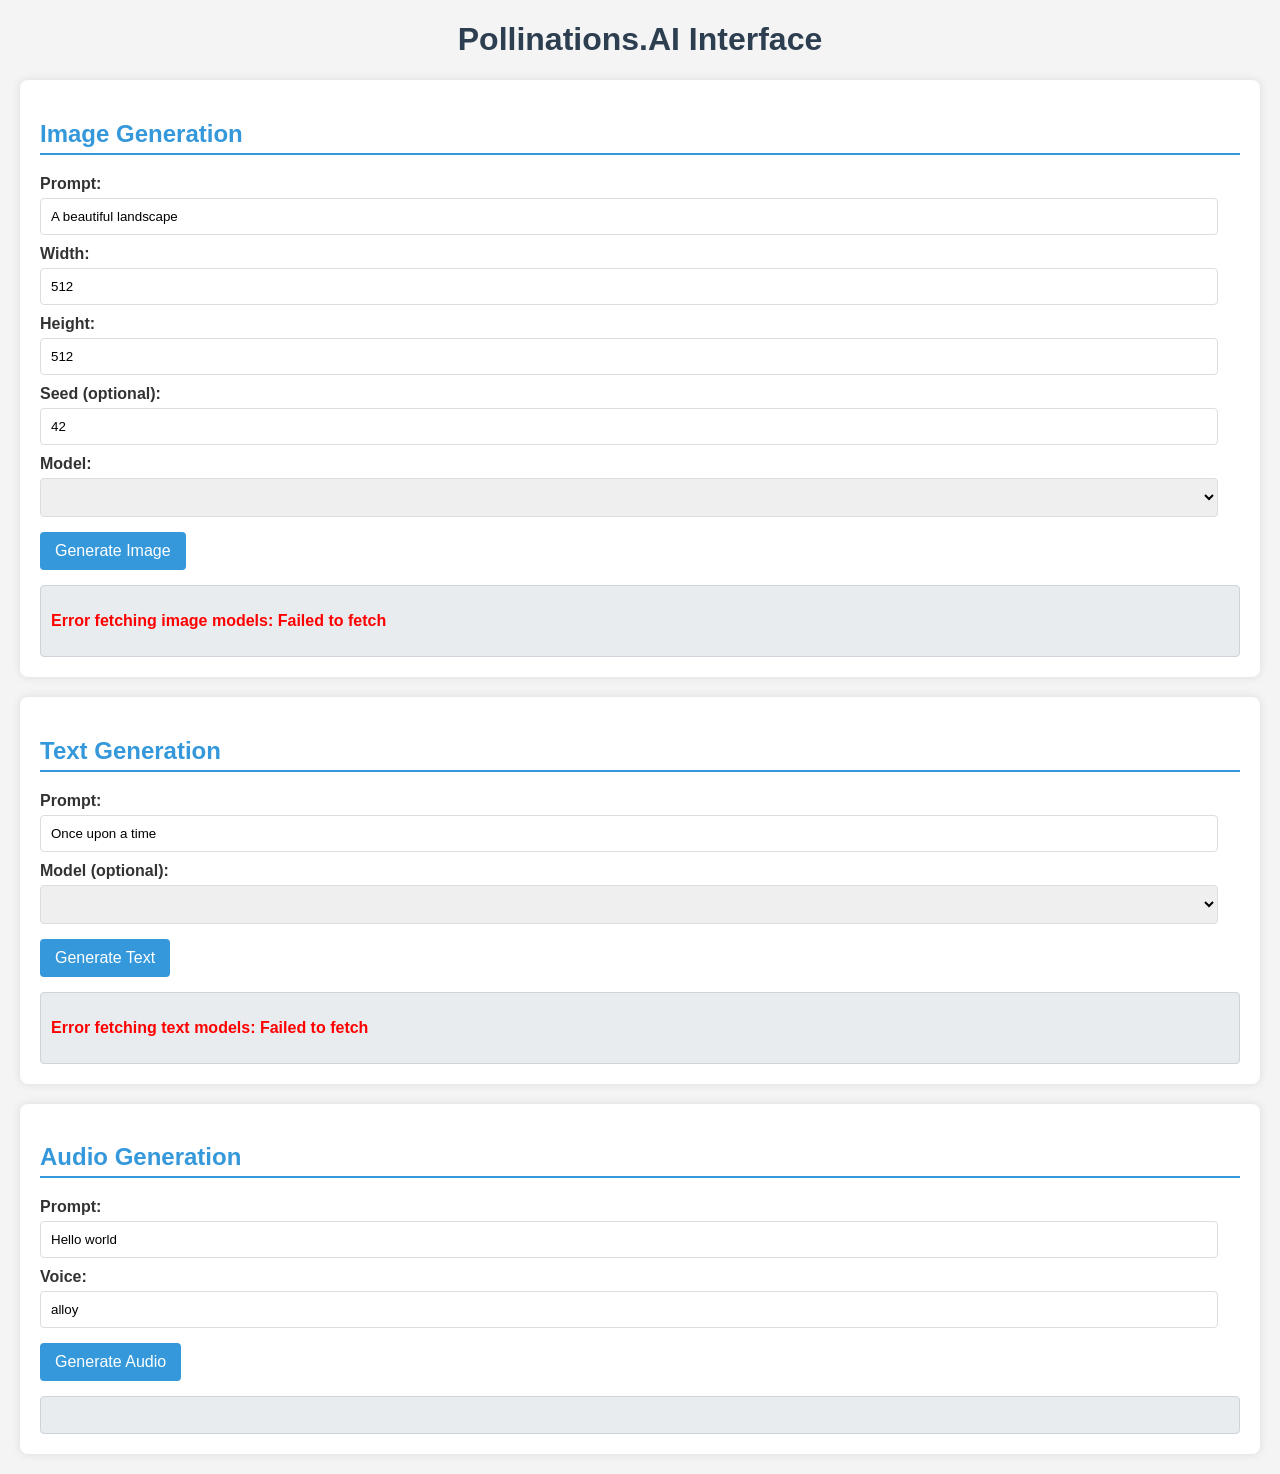
==== index.html @ e5f5d367 "feat: Create Pollinations.AI web interface Implemented a web interface for Pollinations.AI API.  Fea" ====
<!DOCTYPE html>
<html lang="en">
<head>
    <meta charset="UTF-8">
    <meta name="viewport" content="width=device-width, initial-scale=1.0">
    <title>Pollinations.AI Interface</title>
    <style>
        body { font-family: sans-serif; margin: 20px; background-color: #f4f4f4; color: #333; }
        h1 { text-align: center; color: #2c3e50; }
        .container { background-color: #fff; padding: 20px; border-radius: 8px; box-shadow: 0 0 10px rgba(0,0,0,0.1); margin-bottom: 20px; }
        h2 { color: #3498db; border-bottom: 2px solid #3498db; padding-bottom: 5px; }
        label { display: block; margin-top: 10px; font-weight: bold; }
        input[type="text"], input[type="number"], select { width: calc(100% - 22px); padding: 10px; margin-top: 5px; border: 1px solid #ddd; border-radius: 4px; box-sizing: border-box; }
        button { background-color: #3498db; color: white; padding: 10px 15px; border: none; border-radius: 4px; cursor: pointer; font-size: 16px; margin-top: 15px; }
        button:hover { background-color: #2980b9; }
        img, audio { max-width: 100%; margin-top: 10px; border-radius: 4px; }
        .output { margin-top: 15px; padding: 10px; background-color: #e9ecef; border: 1px solid #ced4da; border-radius: 4px; }
        .error { color: red; font-weight: bold; }
    </style>
</head>
<body>
    <h1>Pollinations.AI Interface</h1>

    <!-- Image Generation Section -->
    <div class="container" id="image-generation">
        <h2>Image Generation</h2>
        <label for="img-prompt">Prompt:</label>
        <input type="text" id="img-prompt" value="A beautiful landscape">

        <label for="img-width">Width:</label>
        <input type="number" id="img-width" value="512">

        <label for="img-height">Height:</label>
        <input type="number" id="img-height" value="512">

        <label for="img-seed">Seed (optional):</label>
        <input type="number" id="img-seed" value="42">

        <label for="img-model">Model:</label>
        <select id="img-model"></select>

        <button onclick="generateImage()">Generate Image</button>
        <div class="output" id="img-output">
            <img id="generated-image" src="#" alt="Generated Image will appear here" style="display:none;">
            <p id="img-error" class="error"></p>
        </div>
    </div>

    <!-- Text Generation Section -->
    <div class="container" id="text-generation">
        <h2>Text Generation</h2>
        <label for="text-prompt">Prompt:</label>
        <input type="text" id="text-prompt" value="Once upon a time">

        <label for="text-model">Model (optional):</label>
        <select id="text-model"></select>

        <button onclick="generateText()">Generate Text</button>
        <div class="output" id="text-output">
            <p id="generated-text"></p>
            <p id="text-error" class="error"></p>
        </div>
    </div>

    <!-- Audio Generation Section -->
    <div class="container" id="audio-generation">
        <h2>Audio Generation</h2>
        <label for="audio-prompt">Prompt:</label>
        <input type="text" id="audio-prompt" value="Hello world">

        <label for="audio-voice">Voice:</label>
        <input type="text" id="audio-voice" value="alloy">
        <!-- Common voices: alloy, echo, fable, onyx, nova, shimmer -->

        <button onclick="generateAudio()">Generate Audio</button>
        <div class="output" id="audio-output">
            <audio id="generated-audio" controls></audio>
            <p id="audio-error" class="error"></p>
        </div>
    </div>

    <script>
        const IMAGE_API_URL = "https://image.pollinations.ai/prompt/";
        const IMAGE_MODELS_URL = "https://image.pollinations.ai/models";
        const TEXT_API_URL = "https://text.pollinations.ai/";
        const TEXT_MODELS_URL = "https://text.pollinations.ai/models";
        const AUDIO_API_URL = "https://text.pollinations.ai/"; // Uses text API with specific params

        // --- Image Generation ---
        async function fetchImageModels() {
            const modelSelect = document.getElementById('img-model');
            try {
                const response = await fetch(IMAGE_MODELS_URL);
                if (!response.ok) {
                    throw new Error(`HTTP error! status: ${response.status}`);
                }
                const models = await response.json();
                // Assuming models is an object where keys are model names
                for (const modelName in models) {
                    const option = document.createElement('option');
                    option.value = modelName;
                    option.textContent = modelName;
                    modelSelect.appendChild(option);
                }
                // Set a default model if available, e.g., "flux" if it exists
                if (models['flux']) {
                    modelSelect.value = 'flux';
                } else if (modelSelect.options.length > 0) {
                    modelSelect.selectedIndex = 0; // Select first available if flux is not there
                }
            } catch (error) {
                document.getElementById('img-error').textContent = `Error fetching image models: ${error.message}`;
                console.error("Error fetching image models:", error);
            }
        }

        async function generateImage() {
            const prompt = document.getElementById('img-prompt').value;
            const width = document.getElementById('img-width').value;
            const height = document.getElementById('img-height').value;
            const seed = document.getElementById('img-seed').value;
            const model = document.getElementById('img-model').value;
            const generatedImage = document.getElementById('generated-image');
            const imgError = document.getElementById('img-error');

            imgError.textContent = "";
            generatedImage.style.display = 'none';

            if (!prompt) {
                imgError.textContent = "Prompt cannot be empty.";
                return;
            }

            let url = `${IMAGE_API_URL}${encodeURIComponent(prompt)}`;
            const params = new URLSearchParams();
            if (width) params.append('width', width);
            if (height) params.append('height', height);
            if (seed) params.append('seed', seed);
            if (model) params.append('model', model);

            if (params.toString()) {
                url += `?${params.toString()}`;
            }

            try {
                // Displaying the image directly via URL
                generatedImage.src = url;
                generatedImage.style.display = 'block';
                generatedImage.onload = () => {
                    imgError.textContent = ""; // Clear error on successful load
                };
                generatedImage.onerror = () => {
                    imgError.textContent = "Error loading image. Check parameters or API status.";
                    generatedImage.style.display = 'none';
                };
            } catch (error) {
                imgError.textContent = `Error generating image: ${error.message}`;
                console.error("Error generating image:", error);
            }
        }

        // --- Text Generation ---
        async function fetchTextModels() {
            const modelSelect = document.getElementById('text-model');
            try {
                const response = await fetch(TEXT_MODELS_URL);
                if (!response.ok) {
                    throw new Error(`HTTP error! status: ${response.status}`);
                }
                const models = await response.json();
                 // Assuming models is an object where keys are model names
                for (const modelName in models) {
                    const option = document.createElement('option');
                    option.value = modelName;
                    option.textContent = modelName;
                    modelSelect.appendChild(option);
                }
                if (modelSelect.options.length > 0) {
                    modelSelect.selectedIndex = 0; // Select first available
                }
            } catch (error) {
                document.getElementById('text-error').textContent = `Error fetching text models: ${error.message}`;
                console.error("Error fetching text models:", error);
            }
        }

        async function generateText() {
            const prompt = document.getElementById('text-prompt').value;
            const model = document.getElementById('text-model').value;
            const generatedTextEl = document.getElementById('generated-text');
            const textError = document.getElementById('text-error');

            generatedTextEl.textContent = "";
            textError.textContent = "";

            if (!prompt) {
                textError.textContent = "Prompt cannot be empty.";
                return;
            }

            let url = `${TEXT_API_URL}${encodeURIComponent(prompt)}`;
            const params = new URLSearchParams();
            if (model) { // Model is optional for text gen, but if selected, add it
                params.append('model', model);
            }
            if (params.toString()) {
                url += `?${params.toString()}`;
            }

            try {
                const response = await fetch(url);
                if (!response.ok) {
                    const errorData = await response.text(); // Try to get more info
                    throw new Error(`HTTP error! status: ${response.status}. Message: ${errorData}`);
                }
                const data = await response.json(); // Pollinations text API returns JSON
                if (data && data.text) {
                     generatedTextEl.textContent = data.text;
                } else if (typeof data === 'string') { // Some models might return plain text
                    generatedTextEl.textContent = data;
                }
                else {
                    // If the response is not as expected, try to parse as text
                    const textResponse = await response.text(); // Re-fetch as text
                    generatedTextEl.textContent = textResponse;
                }
            } catch (error) {
                textError.textContent = `Error generating text: ${error.message}`;
                console.error("Error generating text:", error);
            }
        }

        // --- Audio Generation ---
        async function generateAudio() {
            const prompt = document.getElementById('audio-prompt').value;
            const voice = document.getElementById('audio-voice').value;
            const generatedAudioEl = document.getElementById('generated-audio');
            const audioError = document.getElementById('audio-error');

            generatedAudioEl.src = "";
            audioError.textContent = "";

            if (!prompt) {
                audioError.textContent = "Prompt cannot be empty.";
                return;
            }
            if (!voice) {
                audioError.textContent = "Voice cannot be empty.";
                return;
            }

            let url = `${AUDIO_API_URL}${encodeURIComponent(prompt)}`;
            const params = new URLSearchParams();
            params.append('model', 'openai-audio'); // Specific model for audio
            params.append('voice', voice);

            url += `?${params.toString()}`;

            try {
                // The response for audio is the audio file itself
                generatedAudioEl.src = url;
                generatedAudioEl.hidden = false;
                generatedAudioEl.load(); // Start loading the audio
                generatedAudioEl.oncanplaythrough = () => {
                     audioError.textContent = ""; // Clear error if audio can play
                };
                generatedAudioEl.onerror = () => {
                    audioError.textContent = "Error loading audio. Check parameters, voice, or API status.";
                    console.error("Error loading audio. URL was: " + url);
                    generatedAudioEl.hidden = true;
                };
            } catch (error) {
                audioError.textContent = `Error generating audio: ${error.message}`;
                console.error("Error generating audio:", error);
                generatedAudioEl.hidden = true;
            }
        }

        // Initialize
        document.addEventListener('DOMContentLoaded', () => {
            fetchImageModels();
            fetchTextModels();
            // Hide audio element initially
            document.getElementById('generated-audio').hidden = true;
        });
    </script>
</body>
</html>
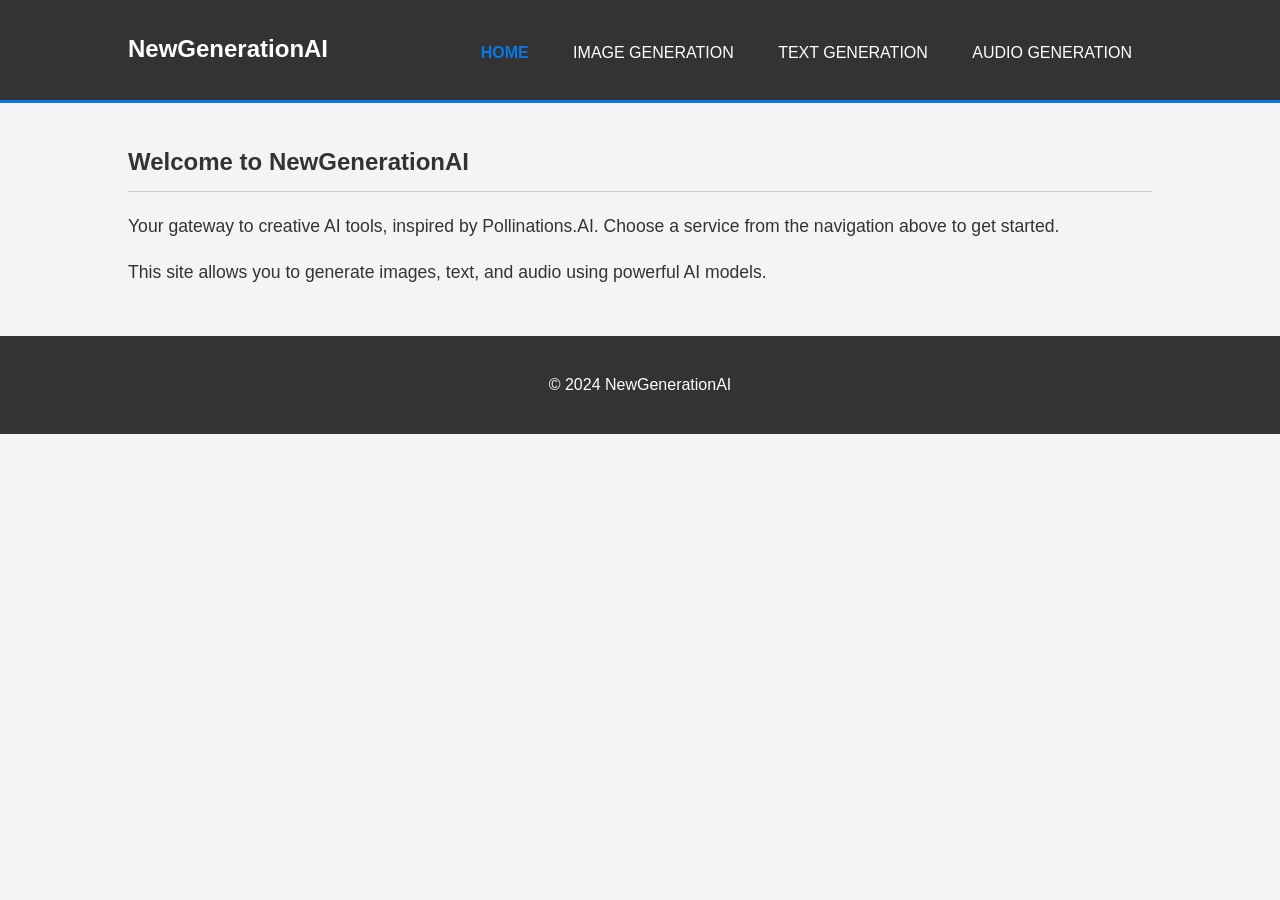
==== commit 9f3b4f81: "feat: Implement multi-page Pollinations AI interface Created a multi-page web application to interac" ====
--- a/index.html
+++ b/index.html
@@ -3,286 +3,37 @@
 <head>
     <meta charset="UTF-8">
     <meta name="viewport" content="width=device-width, initial-scale=1.0">
-    <title>Pollinations.AI Interface</title>
-    <style>
-        body { font-family: sans-serif; margin: 20px; background-color: #f4f4f4; color: #333; }
-        h1 { text-align: center; color: #2c3e50; }
-        .container { background-color: #fff; padding: 20px; border-radius: 8px; box-shadow: 0 0 10px rgba(0,0,0,0.1); margin-bottom: 20px; }
-        h2 { color: #3498db; border-bottom: 2px solid #3498db; padding-bottom: 5px; }
-        label { display: block; margin-top: 10px; font-weight: bold; }
-        input[type="text"], input[type="number"], select { width: calc(100% - 22px); padding: 10px; margin-top: 5px; border: 1px solid #ddd; border-radius: 4px; box-sizing: border-box; }
-        button { background-color: #3498db; color: white; padding: 10px 15px; border: none; border-radius: 4px; cursor: pointer; font-size: 16px; margin-top: 15px; }
-        button:hover { background-color: #2980b9; }
-        img, audio { max-width: 100%; margin-top: 10px; border-radius: 4px; }
-        .output { margin-top: 15px; padding: 10px; background-color: #e9ecef; border: 1px solid #ced4da; border-radius: 4px; }
-        .error { color: red; font-weight: bold; }
-    </style>
+    <title>NewGenerationAI - Home</title>
+    <link rel="stylesheet" href="css/style.css">
 </head>
 <body>
-    <h1>Pollinations.AI Interface</h1>
-
-    <!-- Image Generation Section -->
-    <div class="container" id="image-generation">
-        <h2>Image Generation</h2>
-        <label for="img-prompt">Prompt:</label>
-        <input type="text" id="img-prompt" value="A beautiful landscape">
-
-        <label for="img-width">Width:</label>
-        <input type="number" id="img-width" value="512">
-
-        <label for="img-height">Height:</label>
-        <input type="number" id="img-height" value="512">
-
-        <label for="img-seed">Seed (optional):</label>
-        <input type="number" id="img-seed" value="42">
-
-        <label for="img-model">Model:</label>
-        <select id="img-model"></select>
-
-        <button onclick="generateImage()">Generate Image</button>
-        <div class="output" id="img-output">
-            <img id="generated-image" src="#" alt="Generated Image will appear here" style="display:none;">
-            <p id="img-error" class="error"></p>
+    <header>
+        <div class="container">
+            <h1>NewGenerationAI</h1>
+            <nav>
+                <ul>
+                    <li><a href="index.html">Home</a></li>
+                    <li><a href="image.html">Image Generation</a></li>
+                    <li><a href="text.html">Text Generation</a></li>
+                    <li><a href="audio.html">Audio Generation</a></li>
+                </ul>
+            </nav>
         </div>
-    </div>
-
-    <!-- Text Generation Section -->
-    <div class="container" id="text-generation">
-        <h2>Text Generation</h2>
-        <label for="text-prompt">Prompt:</label>
-        <input type="text" id="text-prompt" value="Once upon a time">
-
-        <label for="text-model">Model (optional):</label>
-        <select id="text-model"></select>
-
-        <button onclick="generateText()">Generate Text</button>
-        <div class="output" id="text-output">
-            <p id="generated-text"></p>
-            <p id="text-error" class="error"></p>
+    </header>
+    <main>
+        <div class="container">
+            <section id="welcome">
+                <h2>Welcome to NewGenerationAI</h2>
+                <p>Your gateway to creative AI tools, inspired by Pollinations.AI. Choose a service from the navigation above to get started.</p>
+                <p>This site allows you to generate images, text, and audio using powerful AI models.</p>
+            </section>
         </div>
-    </div>
-
-    <!-- Audio Generation Section -->
-    <div class="container" id="audio-generation">
-        <h2>Audio Generation</h2>
-        <label for="audio-prompt">Prompt:</label>
-        <input type="text" id="audio-prompt" value="Hello world">
-
-        <label for="audio-voice">Voice:</label>
-        <input type="text" id="audio-voice" value="alloy">
-        <!-- Common voices: alloy, echo, fable, onyx, nova, shimmer -->
-
-        <button onclick="generateAudio()">Generate Audio</button>
-        <div class="output" id="audio-output">
-            <audio id="generated-audio" controls></audio>
-            <p id="audio-error" class="error"></p>
+    </main>
+    <footer>
+        <div class="container">
+            <p>&copy; 2024 NewGenerationAI</p>
         </div>
-    </div>
-
-    <script>
-        const IMAGE_API_URL = "https://image.pollinations.ai/prompt/";
-        const IMAGE_MODELS_URL = "https://image.pollinations.ai/models";
-        const TEXT_API_URL = "https://text.pollinations.ai/";
-        const TEXT_MODELS_URL = "https://text.pollinations.ai/models";
-        const AUDIO_API_URL = "https://text.pollinations.ai/"; // Uses text API with specific params
-
-        // --- Image Generation ---
-        async function fetchImageModels() {
-            const modelSelect = document.getElementById('img-model');
-            try {
-                const response = await fetch(IMAGE_MODELS_URL);
-                if (!response.ok) {
-                    throw new Error(`HTTP error! status: ${response.status}`);
-                }
-                const models = await response.json();
-                // Assuming models is an object where keys are model names
-                for (const modelName in models) {
-                    const option = document.createElement('option');
-                    option.value = modelName;
-                    option.textContent = modelName;
-                    modelSelect.appendChild(option);
-                }
-                // Set a default model if available, e.g., "flux" if it exists
-                if (models['flux']) {
-                    modelSelect.value = 'flux';
-                } else if (modelSelect.options.length > 0) {
-                    modelSelect.selectedIndex = 0; // Select first available if flux is not there
-                }
-            } catch (error) {
-                document.getElementById('img-error').textContent = `Error fetching image models: ${error.message}`;
-                console.error("Error fetching image models:", error);
-            }
-        }
-
-        async function generateImage() {
-            const prompt = document.getElementById('img-prompt').value;
-            const width = document.getElementById('img-width').value;
-            const height = document.getElementById('img-height').value;
-            const seed = document.getElementById('img-seed').value;
-            const model = document.getElementById('img-model').value;
-            const generatedImage = document.getElementById('generated-image');
-            const imgError = document.getElementById('img-error');
-
-            imgError.textContent = "";
-            generatedImage.style.display = 'none';
-
-            if (!prompt) {
-                imgError.textContent = "Prompt cannot be empty.";
-                return;
-            }
-
-            let url = `${IMAGE_API_URL}${encodeURIComponent(prompt)}`;
-            const params = new URLSearchParams();
-            if (width) params.append('width', width);
-            if (height) params.append('height', height);
-            if (seed) params.append('seed', seed);
-            if (model) params.append('model', model);
-
-            if (params.toString()) {
-                url += `?${params.toString()}`;
-            }
-
-            try {
-                // Displaying the image directly via URL
-                generatedImage.src = url;
-                generatedImage.style.display = 'block';
-                generatedImage.onload = () => {
-                    imgError.textContent = ""; // Clear error on successful load
-                };
-                generatedImage.onerror = () => {
-                    imgError.textContent = "Error loading image. Check parameters or API status.";
-                    generatedImage.style.display = 'none';
-                };
-            } catch (error) {
-                imgError.textContent = `Error generating image: ${error.message}`;
-                console.error("Error generating image:", error);
-            }
-        }
-
-        // --- Text Generation ---
-        async function fetchTextModels() {
-            const modelSelect = document.getElementById('text-model');
-            try {
-                const response = await fetch(TEXT_MODELS_URL);
-                if (!response.ok) {
-                    throw new Error(`HTTP error! status: ${response.status}`);
-                }
-                const models = await response.json();
-                 // Assuming models is an object where keys are model names
-                for (const modelName in models) {
-                    const option = document.createElement('option');
-                    option.value = modelName;
-                    option.textContent = modelName;
-                    modelSelect.appendChild(option);
-                }
-                if (modelSelect.options.length > 0) {
-                    modelSelect.selectedIndex = 0; // Select first available
-                }
-            } catch (error) {
-                document.getElementById('text-error').textContent = `Error fetching text models: ${error.message}`;
-                console.error("Error fetching text models:", error);
-            }
-        }
-
-        async function generateText() {
-            const prompt = document.getElementById('text-prompt').value;
-            const model = document.getElementById('text-model').value;
-            const generatedTextEl = document.getElementById('generated-text');
-            const textError = document.getElementById('text-error');
-
-            generatedTextEl.textContent = "";
-            textError.textContent = "";
-
-            if (!prompt) {
-                textError.textContent = "Prompt cannot be empty.";
-                return;
-            }
-
-            let url = `${TEXT_API_URL}${encodeURIComponent(prompt)}`;
-            const params = new URLSearchParams();
-            if (model) { // Model is optional for text gen, but if selected, add it
-                params.append('model', model);
-            }
-            if (params.toString()) {
-                url += `?${params.toString()}`;
-            }
-
-            try {
-                const response = await fetch(url);
-                if (!response.ok) {
-                    const errorData = await response.text(); // Try to get more info
-                    throw new Error(`HTTP error! status: ${response.status}. Message: ${errorData}`);
-                }
-                const data = await response.json(); // Pollinations text API returns JSON
-                if (data && data.text) {
-                     generatedTextEl.textContent = data.text;
-                } else if (typeof data === 'string') { // Some models might return plain text
-                    generatedTextEl.textContent = data;
-                }
-                else {
-                    // If the response is not as expected, try to parse as text
-                    const textResponse = await response.text(); // Re-fetch as text
-                    generatedTextEl.textContent = textResponse;
-                }
-            } catch (error) {
-                textError.textContent = `Error generating text: ${error.message}`;
-                console.error("Error generating text:", error);
-            }
-        }
-
-        // --- Audio Generation ---
-        async function generateAudio() {
-            const prompt = document.getElementById('audio-prompt').value;
-            const voice = document.getElementById('audio-voice').value;
-            const generatedAudioEl = document.getElementById('generated-audio');
-            const audioError = document.getElementById('audio-error');
-
-            generatedAudioEl.src = "";
-            audioError.textContent = "";
-
-            if (!prompt) {
-                audioError.textContent = "Prompt cannot be empty.";
-                return;
-            }
-            if (!voice) {
-                audioError.textContent = "Voice cannot be empty.";
-                return;
-            }
-
-            let url = `${AUDIO_API_URL}${encodeURIComponent(prompt)}`;
-            const params = new URLSearchParams();
-            params.append('model', 'openai-audio'); // Specific model for audio
-            params.append('voice', voice);
-
-            url += `?${params.toString()}`;
-
-            try {
-                // The response for audio is the audio file itself
-                generatedAudioEl.src = url;
-                generatedAudioEl.hidden = false;
-                generatedAudioEl.load(); // Start loading the audio
-                generatedAudioEl.oncanplaythrough = () => {
-                     audioError.textContent = ""; // Clear error if audio can play
-                };
-                generatedAudioEl.onerror = () => {
-                    audioError.textContent = "Error loading audio. Check parameters, voice, or API status.";
-                    console.error("Error loading audio. URL was: " + url);
-                    generatedAudioEl.hidden = true;
-                };
-            } catch (error) {
-                audioError.textContent = `Error generating audio: ${error.message}`;
-                console.error("Error generating audio:", error);
-                generatedAudioEl.hidden = true;
-            }
-        }
-
-        // Initialize
-        document.addEventListener('DOMContentLoaded', () => {
-            fetchImageModels();
-            fetchTextModels();
-            // Hide audio element initially
-            document.getElementById('generated-audio').hidden = true;
-        });
-    </script>
+    </footer>
+    <script src="js/main.js"></script>
 </body>
 </html>
--- a/css/style.css
+++ b/css/style.css
@@ -0,0 +1,217 @@
+/* General Styles */
+body {
+    font-family: 'Arial', sans-serif;
+    line-height: 1.6;
+    margin: 0;
+    padding: 0;
+    background-color: #f4f4f4;
+    color: #333;
+}
+
+.container {
+    width: 80%;
+    margin: auto;
+    overflow: hidden;
+    padding: 0 20px;
+}
+
+/* Header Styles */
+header {
+    background: #333;
+    color: #fff;
+    padding-top: 30px;
+    min-height: 70px;
+    border-bottom: #0779e4 3px solid;
+}
+
+header h1 {
+    float: left;
+    margin: 0;
+    font-size: 24px;
+}
+
+header nav {
+    float: right;
+    margin-top: 10px;
+}
+
+header nav ul {
+    margin: 0;
+    padding: 0;
+    list-style: none;
+}
+
+header nav ul li {
+    display: inline;
+    padding: 0 20px 0 20px;
+}
+
+header a {
+    color: #fff;
+    text-decoration: none;
+    text-transform: uppercase;
+    font-size: 16px;
+}
+
+header a:hover {
+    color: #0779e4;
+    font-weight: bold;
+}
+
+/* Fieldset styles for grouping options */
+fieldset.form-group {
+    border: 1px solid #ddd;
+    padding: 10px 15px;
+    border-radius: 4px;
+    margin-bottom: 15px;
+}
+
+fieldset.form-group legend {
+    font-weight: bold;
+    padding: 0 5px;
+    font-size: 0.9em;
+    color: #555;
+}
+
+fieldset.form-group div {
+    margin-bottom: 5px;
+}
+
+fieldset.form-group div label {
+    font-weight: normal; /* Override default label bolding inside fieldset */
+    margin-left: 5px;
+    display: inline; /* Keep checkbox and label on same line */
+}
+
+.form-hint {
+    font-size: 0.9em;
+    color: #666;
+    margin-top: -10px; /* Pull it closer to the fieldset above */
+    margin-bottom: 15px;
+}
+
+/* Main Content Styles */
+main {
+    padding: 20px 0;
+}
+
+main h2 {
+    color: #333;
+    border-bottom: 1px solid #ccc;
+    padding-bottom: 10px;
+    margin-bottom: 20px;
+}
+
+/* Footer Styles */
+footer {
+    background: #333;
+    color: #fff;
+    text-align: center;
+    padding: 20px;
+    margin-top: 20px;
+}
+
+/* Form Styles */
+.form-group {
+    margin-bottom: 15px;
+}
+
+.form-group label {
+    display: block;
+    margin-bottom: 5px;
+    font-weight: bold;
+}
+
+.form-group input[type="text"],
+.form-group input[type="number"],
+.form-group textarea,
+.form-group select {
+    width: calc(100% - 22px); /* Account for padding and border */
+    padding: 10px;
+    border: 1px solid #ddd;
+    border-radius: 4px;
+    box-sizing: border-box; /* Important for width calculation */
+}
+
+.form-group textarea {
+    min-height: 80px;
+    resize: vertical;
+}
+
+.form-group input[type="checkbox"] {
+    margin-right: 5px;
+    vertical-align: middle;
+}
+
+button {
+    display: inline-block;
+    background: #0779e4;
+    color: #fff;
+    padding: 10px 20px;
+    border: none;
+    border-radius: 4px;
+    cursor: pointer;
+    font-size: 16px;
+    transition: background-color 0.3s ease;
+}
+
+button:hover {
+    background: #0056b3;
+}
+
+/* Output Area Styles */
+.output-area {
+    margin-top: 20px;
+    padding: 15px;
+    background: #fff;
+    border: 1px solid #ddd;
+    border-radius: 4px;
+    min-height: 50px;
+}
+
+.output-area img {
+    max-width: 100%;
+    height: auto;
+    display: block;
+    margin: 10px auto;
+    border-radius: 4px;
+    box-shadow: 0 2px 4px rgba(0,0,0,0.1);
+}
+
+.output-area audio {
+    width: 100%;
+    margin-top: 10px;
+}
+
+.output-area pre {
+    white-space: pre-wrap;
+    word-wrap: break-word;
+    background: #e9ecef;
+    padding: 10px;
+    border-radius: 4px;
+}
+
+.error-message {
+    color: #d9534f; /* Bootstrap danger color */
+    font-weight: bold;
+    padding: 10px;
+    background-color: #f2dede; /* Bootstrap danger background */
+    border: 1px solid #ebccd1; /* Bootstrap danger border */
+    border-radius: 4px;
+}
+
+/* Specific Page Styles (can be expanded) */
+#welcome p {
+    font-size: 1.1em;
+    margin-bottom: 10px;
+}
+
+/* Utility classes */
+.hidden {
+    display: none;
+}
+
+header nav ul li a.active {
+    color: #0779e4; /* Highlight color for active link */
+    font-weight: bold;
+}
